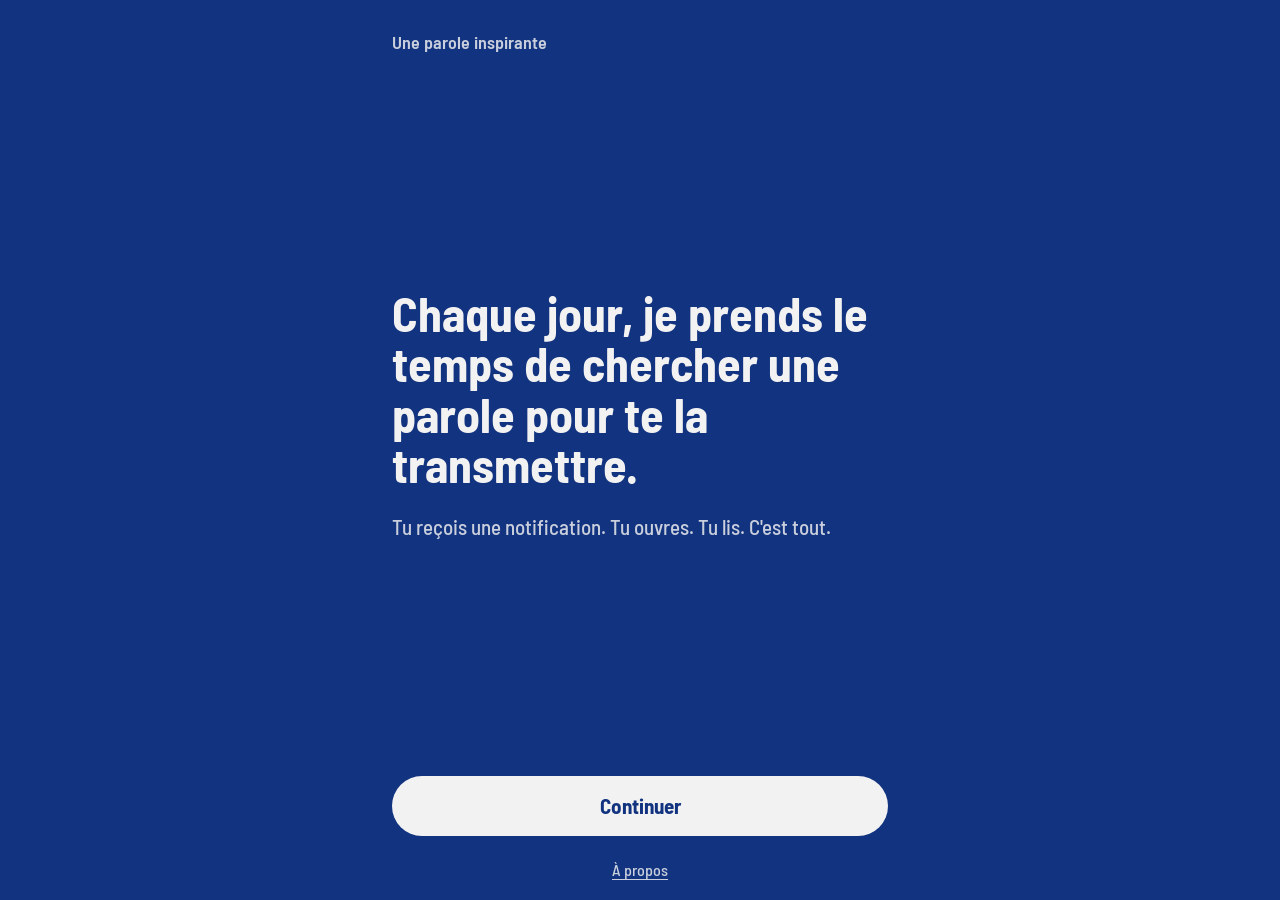
==== index.html @ b4d1a626 "Web app Une parole inspirante Co-Authored-By: Claude Opus 5.5 <noreply@anthropic.com>" ====
<!doctype html>
<html lang="fr">
<head>
  <meta charset="utf-8">
  <meta name="viewport" content="width=device-width, initial-scale=1, viewport-fit=cover">
  <meta name="theme-color" content="#12337F">
  <meta name="apple-mobile-web-app-capable" content="yes">
  <meta name="mobile-web-app-capable" content="yes">
  <meta name="apple-mobile-web-app-title" content="Une parole">
  <meta name="apple-mobile-web-app-status-bar-style" content="black-translucent">
  <title>Une parole inspirante</title>
  <meta name="description" content="Chaque jour, j'ai une parole à te transmettre.">
  <link rel="canonical" href="https://une-parole-inspirante.com/">
  <link rel="manifest" href="manifest.webmanifest">
  <link rel="icon" href="icons/icon.svg" type="image/svg+xml">
  <link rel="apple-touch-icon" href="icons/icon-180.png">
  <link rel="preload" href="fonts/barlow-700.woff2" as="font" type="font/woff2" crossorigin>
  <link rel="stylesheet" href="app.css">
</head>
<body>
  <main>
    <section class="view" id="view-welcome" hidden tabindex="-1">
      <p class="caption brand">Une parole inspirante</p>
      <div class="center">
        <h1 class="headline" id="welcome-headline">Chaque jour, je prends le temps de chercher une parole pour te la transmettre.</h1>
        <p class="lede">Tu reçois une notification. Tu ouvres. Tu lis. C'est tout.</p>
      </div>
      <p class="note" id="welcome-note" hidden></p>
      <button class="button" id="welcome-continue" type="button">Continuer</button>
    </section>

    <section class="view" id="view-paywall" hidden tabindex="-1">
      <button class="back" type="button" data-back aria-label="Retour">
        <svg viewBox="0 0 24 24" width="24" height="24" aria-hidden="true"><path d="M15 18l-6-6 6-6" fill="none" stroke="currentColor" stroke-width="2" stroke-linecap="round" stroke-linejoin="round"/></svg>
      </button>
      <div class="center">
        <h1 class="price" id="paywall-price">1 franc<br>par mois.</h1>
        <p class="promise">Une parole par jour, choisie avec une intention.</p>
      </div>
      <button class="button" id="paywall-subscribe" type="button">S'abonner · 1 CHF / mois</button>
      <p class="fineprint">Version de test : aucun paiement réel.</p>
    </section>

    <section class="view" id="view-citation" hidden tabindex="-1">
      <p class="caption" id="citation-date"></p>
      <div class="center">
        <p class="waiting" id="citation-empty" hidden>Ta première parole arrive bientôt.</p>
        <blockquote class="quote" id="citation-body" hidden>
          <p class="quote-text" id="citation-text"></p>
          <footer class="reference" id="citation-reference"></footer>
        </blockquote>
      </div>
    </section>

    <article class="view view-about" id="view-about" hidden tabindex="-1">
      <button class="back" type="button" data-back aria-label="Retour">
        <svg viewBox="0 0 24 24" width="24" height="24" aria-hidden="true"><path d="M15 18l-6-6 6-6" fill="none" stroke="currentColor" stroke-width="2" stroke-linecap="round" stroke-linejoin="round"/></svg>
      </button>
      <h1 class="headline about-title">À propos</h1>
      <p class="promise">Chaque jour, je prends le temps de chercher une parole pour te la transmettre.</p>
      <p class="promise">Je ne suis qu'un passage. Tu ne sauras pas qui je suis, et ça n'a pas d'importance. Seule la parole compte.</p>
      <p class="promise">Ces paroles sont des versets de la Bible.</p>
      <p class="promise">Tu reçois une notification. Tu ouvres. Tu lis. C'est tout.</p>
      <p class="promise">Si je n'ai rien transmis à 10&nbsp;h, un verset s'affiche automatiquement, dans la traduction Louis Segond 1910. Celui-là, ce n'est pas moi qui l'ai choisi. Avant 10&nbsp;h, tu gardes la parole de la veille.</p>
      <p class="promise">1 franc par mois. Pour l'instant, c'est une version de test&nbsp;: aucun paiement réel.</p>
    </article>
  </main>

  <footer class="links" id="links">
    <a href="#a-propos">À propos</a>
  </footer>

  <script src="citation.js"></script>
  <script src="app.js"></script>
</body>
</html>
---- app.css ----
/* Mêmes valeurs que android/.../ui/Screens.kt et Theme.kt. */

@font-face { font-family: Barlow; src: url(fonts/barlow-500.woff2) format("woff2"); font-weight: 500; font-display: swap; }
@font-face { font-family: Barlow; src: url(fonts/barlow-600.woff2) format("woff2"); font-weight: 600; font-display: swap; }
@font-face { font-family: Barlow; src: url(fonts/barlow-700.woff2) format("woff2"); font-weight: 700; font-display: swap; }

:root {
  --blue: #12337F;
  --text: #F2F2F2;
  --text-dim: rgba(242, 242, 242, .82);
  --gutter: 32px;
}

* { box-sizing: border-box; margin: 0; }

html {
  background: var(--blue);
  -webkit-text-size-adjust: 100%;
  -webkit-tap-highlight-color: transparent;
}

body {
  display: flex;
  flex-direction: column;
  min-height: 100vh;
  min-height: 100dvh;
  padding: env(safe-area-inset-top) env(safe-area-inset-right) env(safe-area-inset-bottom) env(safe-area-inset-left);
  background: var(--blue);
  color: var(--text);
  font: 500 16px/1.2 Barlow, sans-serif;
  overflow-wrap: break-word;
}

main {
  flex: 1;
  display: flex;
  flex-direction: column;
  width: 100%;
  max-width: 560px;
  margin-inline: auto;
}

.view {
  flex: 1;
  display: flex;
  flex-direction: column;
  padding: var(--gutter) var(--gutter) 12px;
  outline: none;
}
.view[hidden], .links[hidden], [hidden] { display: none; }

.center {
  flex: 1;
  display: flex;
  flex-direction: column;
  justify-content: center;
  padding-block: 16px;
}

.caption { font-size: 18px; color: var(--text-dim); }
.brand { font-weight: 600; }

.headline { font-size: 48px; font-weight: 700; line-height: 1.05; }
.lede { margin-top: 24px; font-size: 21px; line-height: 1.35; color: var(--text-dim); }
.note { margin-bottom: 16px; font-size: 16px; color: var(--text-dim); text-align: center; }

/* « par mois. » (3,75 em de large) reste sur une ligne, comme le veut l'écran Android. */
.price { font-size: min(76px, calc((100vw - 2 * var(--gutter)) / 3.76)); font-weight: 700; line-height: .95; }
.promise { margin-top: 28px; font-size: 22px; line-height: 1.35; }
.fineprint { margin-top: 14px; font-size: 15px; color: var(--text-dim); text-align: center; }

.quote { display: flex; flex-direction: column; }
.quote-text { font-size: 52px; font-weight: 700; line-height: 1.08; white-space: pre-line; }
.reference { margin-top: 24px; font-size: 18px; font-weight: 600; }
.waiting { font-size: 40px; font-weight: 700; line-height: 1.08; }

.about-title { margin-top: 12px; }
.view-about .promise { margin-top: 24px; }
.view-about { padding-bottom: var(--gutter); }

.button {
  flex: none;
  width: 100%;
  height: 60px;
  border: 0;
  border-radius: 30px;
  background: var(--text);
  color: var(--blue);
  font: 700 21px/1.2 Barlow, sans-serif;
  cursor: pointer;
}
.button:active { opacity: .85; }

.back {
  flex: none;
  display: grid;
  place-items: center;
  width: 48px;
  height: 48px;
  margin-left: -12px;
  border: 0;
  border-radius: 50%;
  background: none;
  color: var(--text);
  cursor: pointer;
}
.back:active { background: rgba(242, 242, 242, .14); }

.links {
  flex: none;
  display: flex;
  justify-content: center;
  padding-bottom: 8px;
}
.links a {
  display: inline-flex;
  align-items: center;
  min-height: 44px;
  padding-inline: 12px;
  color: var(--text-dim);
  font-size: 16px;
  text-underline-offset: 3px;
}

@media (hover: hover) {
  .button:hover { opacity: .92; }
  .back:hover { background: rgba(242, 242, 242, .1); }
  .links a:hover { color: var(--text); }
}

:focus-visible { outline: 3px solid var(--text); outline-offset: 3px; }
.view:focus-visible { outline: none; }
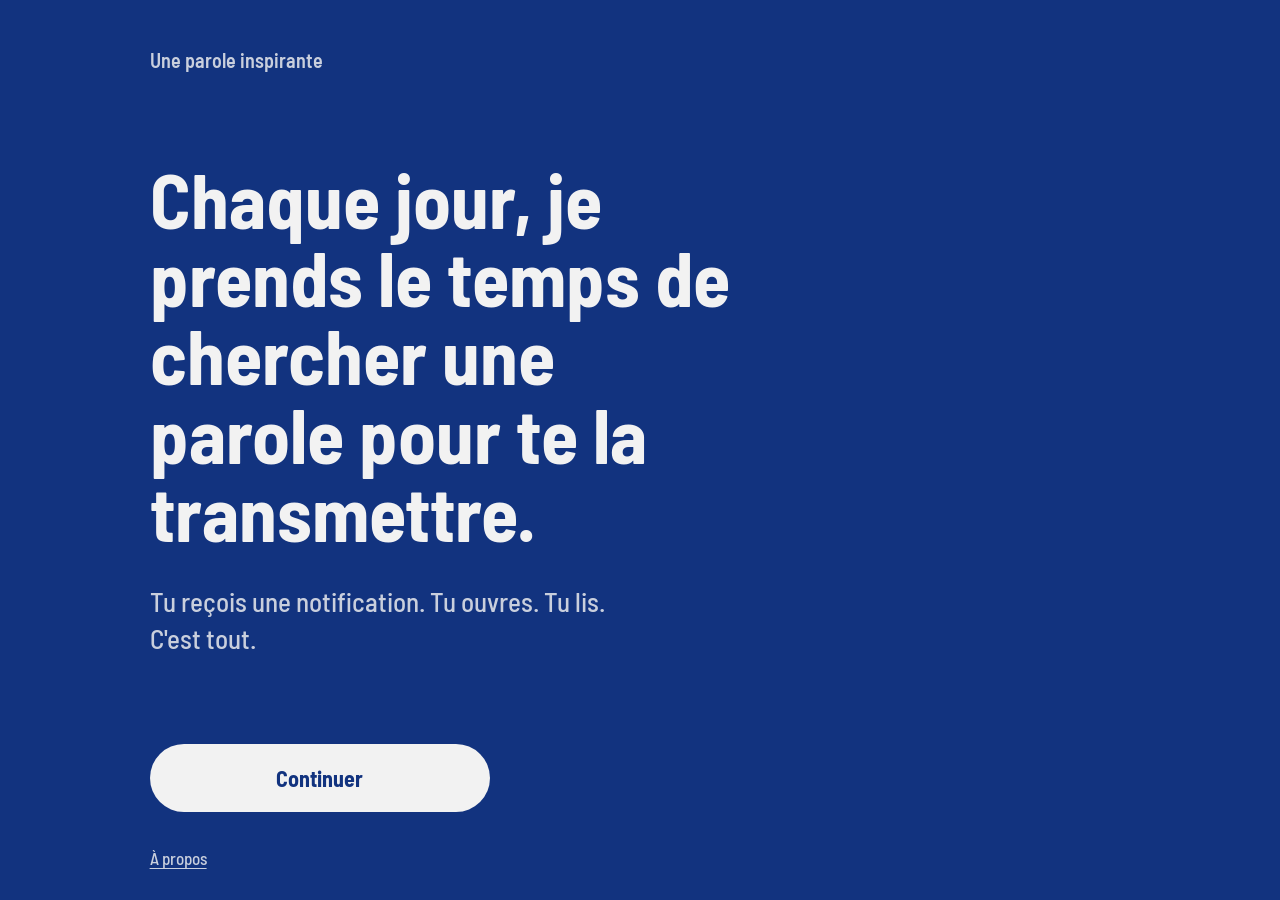
==== commit 485a38ea: "Retire l'abonnement, ajoute le desktop et la mise à jour en direct Co-Authored-By: Claude Opus 5.5 <" ====
--- a/index.html
+++ b/index.html
@@ -29,18 +29,6 @@
       <button class="button" id="welcome-continue" type="button">Continuer</button>
     </section>
 
-    <section class="view" id="view-paywall" hidden tabindex="-1">
-      <button class="back" type="button" data-back aria-label="Retour">
-        <svg viewBox="0 0 24 24" width="24" height="24" aria-hidden="true"><path d="M15 18l-6-6 6-6" fill="none" stroke="currentColor" stroke-width="2" stroke-linecap="round" stroke-linejoin="round"/></svg>
-      </button>
-      <div class="center">
-        <h1 class="price" id="paywall-price">1 franc<br>par mois.</h1>
-        <p class="promise">Une parole par jour, choisie avec une intention.</p>
-      </div>
-      <button class="button" id="paywall-subscribe" type="button">S'abonner · 1 CHF / mois</button>
-      <p class="fineprint">Version de test : aucun paiement réel.</p>
-    </section>
-
     <section class="view" id="view-citation" hidden tabindex="-1">
       <p class="caption" id="citation-date"></p>
       <div class="center">
@@ -62,7 +50,6 @@
       <p class="promise">Ces paroles sont des versets de la Bible.</p>
       <p class="promise">Tu reçois une notification. Tu ouvres. Tu lis. C'est tout.</p>
       <p class="promise">Si je n'ai rien transmis à 10&nbsp;h, un verset s'affiche automatiquement, dans la traduction Louis Segond 1910. Celui-là, ce n'est pas moi qui l'ai choisi. Avant 10&nbsp;h, tu gardes la parole de la veille.</p>
-      <p class="promise">1 franc par mois. Pour l'instant, c'est une version de test&nbsp;: aucun paiement réel.</p>
     </article>
   </main>
 
--- a/app.css
+++ b/app.css
@@ -64,10 +64,7 @@
 .lede { margin-top: 24px; font-size: 21px; line-height: 1.35; color: var(--text-dim); }
 .note { margin-bottom: 16px; font-size: 16px; color: var(--text-dim); text-align: center; }
 
-/* « par mois. » (3,75 em de large) reste sur une ligne, comme le veut l'écran Android. */
-.price { font-size: min(76px, calc((100vw - 2 * var(--gutter)) / 3.76)); font-weight: 700; line-height: .95; }
 .promise { margin-top: 28px; font-size: 22px; line-height: 1.35; }
-.fineprint { margin-top: 14px; font-size: 15px; color: var(--text-dim); text-align: center; }
 
 .quote { display: flex; flex-direction: column; }
 .quote-text { font-size: 52px; font-weight: 700; line-height: 1.08; white-space: pre-line; }
@@ -122,6 +119,36 @@
   text-underline-offset: 3px;
 }
 
+/* Version desktop : le mobile ci-dessus reste celui de l'app Android. Ici, une grande page typographique
+   alignée à gauche, avec des lignes courtes, au lieu d'un téléphone perdu au milieu de l'écran. */
+@media (min-width: 820px) {
+  :root { --gutter: clamp(56px, 7vw, 120px); }
+
+  main { max-width: 1160px; }
+  .view { padding-top: 48px; padding-bottom: 24px; }
+  .center { padding-block: 32px; }
+
+  .caption { font-size: 20px; }
+  .headline { max-width: 15ch; font-size: 76px; line-height: 1.03; }
+  .lede { max-width: 34ch; margin-top: 32px; font-size: 27px; }
+  .note { max-width: 40ch; margin-bottom: 20px; font-size: 17px; text-align: left; }
+
+  .quote-text { max-width: 20ch; font-size: 88px; line-height: 1.06; }
+  .reference { margin-top: 32px; font-size: 22px; }
+  .waiting { font-size: 60px; }
+
+  .promise { max-width: 44ch; margin-top: 32px; font-size: 24px; }
+  .about-title { font-size: 64px; }
+  .view-about { align-self: flex-start; width: 100%; max-width: 760px; }
+  .view-about .promise { margin-top: 28px; }
+
+  .button { align-self: flex-start; width: auto; min-width: 340px; height: 68px; padding-inline: 40px; border-radius: 34px; font-size: 22px; }
+  .back { width: 56px; height: 56px; }
+
+  .links { justify-content: flex-start; width: 100%; max-width: 1160px; margin-inline: auto; padding: 0 calc(var(--gutter) - 12px) 20px; }
+  .links a { font-size: 17px; }
+}
+
 @media (hover: hover) {
   .button:hover { opacity: .92; }
   .back:hover { background: rgba(242, 242, 242, .1); }
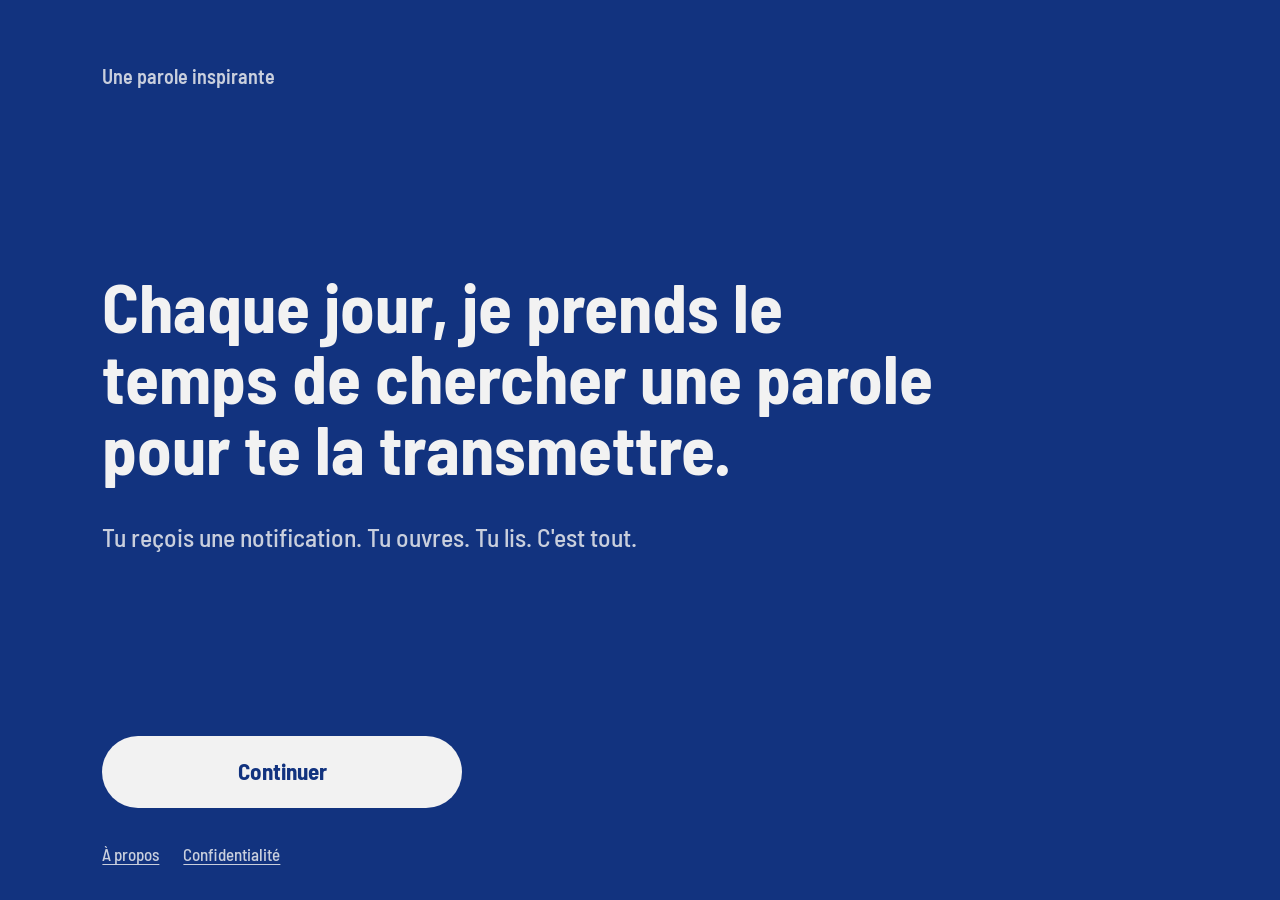
==== commit f5cf6807: "Page À propos modifiable et page de confidentialité - La page À propos affiche le texte enregistré d" ====
--- a/index.html
+++ b/index.html
@@ -45,16 +45,19 @@
         <svg viewBox="0 0 24 24" width="24" height="24" aria-hidden="true"><path d="M15 18l-6-6 6-6" fill="none" stroke="currentColor" stroke-width="2" stroke-linecap="round" stroke-linejoin="round"/></svg>
       </button>
       <h1 class="headline about-title">À propos</h1>
-      <p class="promise">Chaque jour, je prends le temps de chercher une parole pour te la transmettre.</p>
-      <p class="promise">Je ne suis qu'un passage. Tu ne sauras pas qui je suis, et ça n'a pas d'importance. Seule la parole compte.</p>
-      <p class="promise">Ces paroles sont des versets de la Bible.</p>
-      <p class="promise">Tu reçois une notification. Tu ouvres. Tu lis. C'est tout.</p>
-      <p class="promise">Si je n'ai rien transmis à 10&nbsp;h, un verset s'affiche automatiquement, dans la traduction Louis Segond 1910. Celui-là, ce n'est pas moi qui l'ai choisi. Avant 10&nbsp;h, tu gardes la parole de la veille.</p>
+      <div id="about-text">
+        <p class="promise">Chaque jour, je prends le temps de chercher une parole pour te la transmettre.</p>
+        <p class="promise">Je ne suis qu'un passage. Tu ne sauras pas qui je suis, et ça n'a pas d'importance. Seule la parole compte.</p>
+        <p class="promise">Ces paroles sont des versets de la Bible.</p>
+        <p class="promise">Tu reçois une notification. Tu ouvres. Tu lis. C'est tout.</p>
+        <p class="promise">Si je n'ai rien transmis à 10&nbsp;h, un verset s'affiche automatiquement, dans la traduction Louis Segond 1910. Celui-là, ce n'est pas moi qui l'ai choisi. Avant 10&nbsp;h, tu gardes la parole de la veille.</p>
+      </div>
     </article>
   </main>
 
   <footer class="links" id="links">
     <a href="#a-propos">À propos</a>
+    <a href="confidentialite.html">Confidentialité</a>
   </footer>
 
   <script src="citation.js"></script>
--- a/app.css
+++ b/app.css
@@ -119,34 +119,36 @@
   text-underline-offset: 3px;
 }
 
-/* Version desktop : le mobile ci-dessus reste celui de l'app Android. Ici, une grande page typographique
-   alignée à gauche, avec des lignes courtes, au lieu d'un téléphone perdu au milieu de l'écran. */
-@media (min-width: 820px) {
-  :root { --gutter: clamp(56px, 7vw, 120px); }
+/* Version desktop : le mobile ci-dessus reste celui de l'app Android. Ici, la page occupe tout l'écran :
+   marges et textes suivent la largeur de la fenêtre. */
+@media (min-width: 720px) {
+  :root {
+    --gutter: clamp(64px, 8vw, 200px);
+    --gutter-top: clamp(48px, 5vw, 96px);
+  }
 
-  main { max-width: 1160px; }
-  .view { padding-top: 48px; padding-bottom: 24px; }
-  .center { padding-block: 32px; }
+  main { max-width: none; }
+  .view { padding-top: var(--gutter-top); padding-bottom: 24px; }
+  .center { padding-block: 40px; }
 
-  .caption { font-size: 20px; }
-  .headline { max-width: 15ch; font-size: 76px; line-height: 1.03; }
-  .lede { max-width: 34ch; margin-top: 32px; font-size: 27px; }
-  .note { max-width: 40ch; margin-bottom: 20px; font-size: 17px; text-align: left; }
+  .caption { font-size: clamp(20px, 1.5vw, 28px); }
+  .headline { max-width: 66vw; font-size: clamp(56px, 5.4vw, 112px); line-height: 1.03; }
+  .lede { max-width: 48ch; margin-top: 36px; font-size: clamp(24px, 2vw, 36px); }
+  .note { margin-bottom: 20px; font-size: clamp(17px, 1.25vw, 22px); text-align: left; }
 
-  .quote-text { max-width: 20ch; font-size: 88px; line-height: 1.06; }
-  .reference { margin-top: 32px; font-size: 22px; }
-  .waiting { font-size: 60px; }
+  .quote-text { max-width: 76vw; font-size: clamp(64px, 6.6vw, 136px); line-height: 1.06; }
+  .reference { margin-top: 36px; font-size: clamp(22px, 1.7vw, 32px); }
+  .waiting { max-width: 66vw; font-size: clamp(56px, 5.4vw, 112px); }
 
-  .promise { max-width: 44ch; margin-top: 32px; font-size: 24px; }
-  .about-title { font-size: 64px; }
-  .view-about { align-self: flex-start; width: 100%; max-width: 760px; }
-  .view-about .promise { margin-top: 28px; }
+  .promise { max-width: 52ch; margin-top: 32px; font-size: clamp(24px, 1.9vw, 34px); }
+  .about-title { font-size: clamp(64px, 6vw, 120px); }
+  .view-about .promise { margin-top: 32px; }
 
-  .button { align-self: flex-start; width: auto; min-width: 340px; height: 68px; padding-inline: 40px; border-radius: 34px; font-size: 22px; }
+  .button { align-self: flex-start; width: auto; min-width: 360px; height: 72px; padding-inline: 48px; border-radius: 36px; font-size: 23px; }
   .back { width: 56px; height: 56px; }
 
-  .links { justify-content: flex-start; width: 100%; max-width: 1160px; margin-inline: auto; padding: 0 calc(var(--gutter) - 12px) 20px; }
-  .links a { font-size: 17px; }
+  .links { justify-content: flex-start; padding: 0 calc(var(--gutter) - 12px) 24px; }
+  .links a { font-size: clamp(17px, 1.25vw, 22px); }
 }
 
 @media (hover: hover) {
